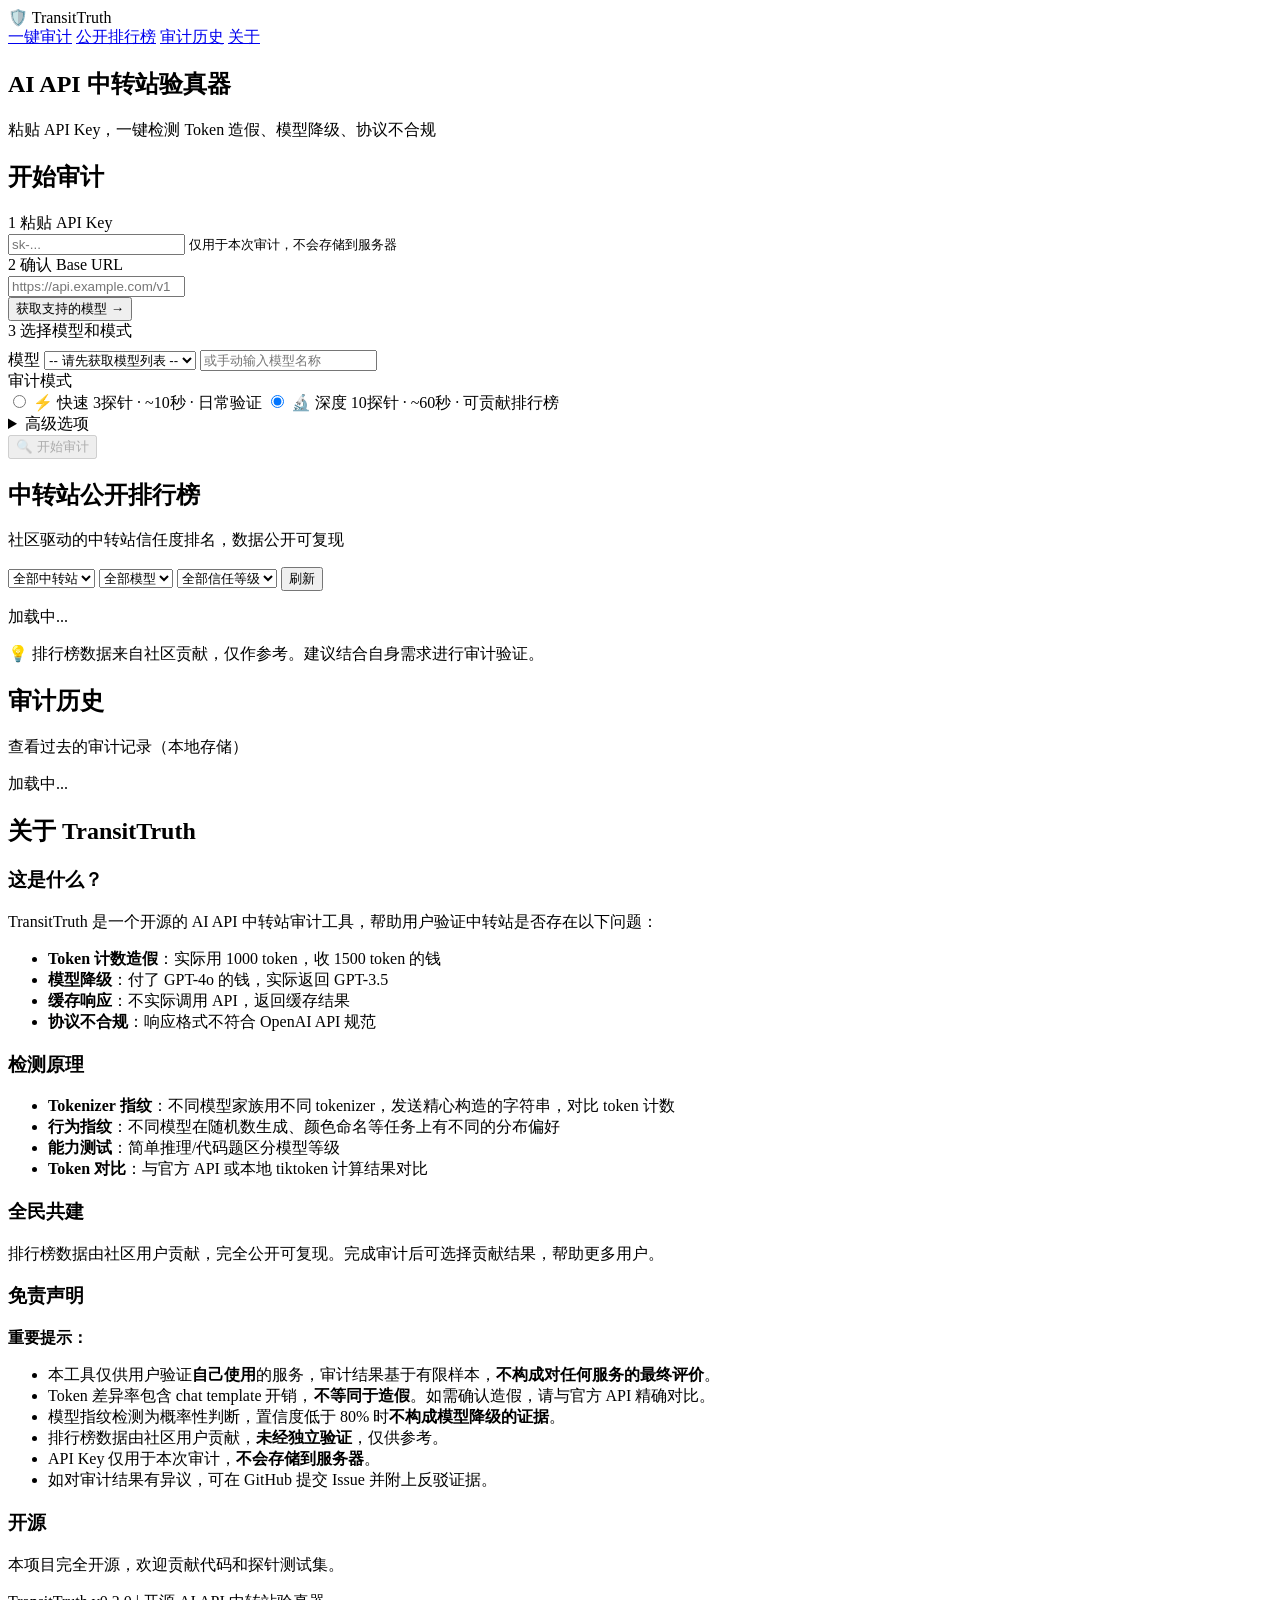
==== frontend/index.html @ 818821e6 "Initial commit: TransitTruth v0.2.0 - AI API Security Audit Platform" ====
<!DOCTYPE html>
<html lang="zh-CN">
<head>
    <meta charset="UTF-8">
    <meta name="viewport" content="width=device-width, initial-scale=1.0">
    <title>TransitTruth - AI API 中转站验真器</title>
    <link rel="stylesheet" href="/static/css/style.css">
</head>
<body>
    <header class="header">
        <div class="container">
            <div class="logo">
                <span class="logo-icon">🛡️</span>
                <span class="logo-text">TransitTruth</span>
            </div>
            <nav class="nav">
                <a href="#audit" class="nav-link active" data-tab="audit">一键审计</a>
                <a href="#ranking" class="nav-link" data-tab="ranking">公开排行榜</a>
                <a href="#history" class="nav-link" data-tab="history">审计历史</a>
                <a href="#about" class="nav-link" data-tab="about">关于</a>
            </nav>
        </div>
    </header>

    <main class="main">
        <div class="container">
            <!-- Audit Tab -->
            <section id="tab-audit" class="tab-content active">
                <div class="hero">
                    <h1>AI API 中转站验真器</h1>
                    <p class="subtitle">粘贴 API Key，一键检测 Token 造假、模型降级、协议不合规</p>
                </div>

                <div class="audit-form-card">
                    <h2>开始审计</h2>

                    <!-- Step 1: API Key -->
                    <div class="form-step active" id="step-key">
                        <div class="step-indicator"><span class="step-num">1</span> 粘贴 API Key</div>
                        <div class="form-group">
                            <input type="password" id="apiKey" placeholder="sk-..." autocomplete="off">
                            <small class="hint">仅用于本次审计，不会存储到服务器</small>
                        </div>
                        <div id="detectStatus" class="detect-status" style="display:none;">
                            <span class="detect-spinner"></span>
                            <span id="detectText">正在自动检测中转站...</span>
                        </div>
                    </div>

                    <!-- Step 2: Base URL -->
                    <div class="form-step" id="step-url">
                        <div class="step-indicator"><span class="step-num">2</span> 确认 Base URL</div>
                        <div class="form-group">
                            <input type="url" id="baseUrl" placeholder="https://api.example.com/v1">
                        </div>
                        <div id="urlSuggestions" class="url-suggestions"></div>
                        <button type="button" id="fetchModelsBtn" class="btn btn-secondary btn-small">获取支持的模型 →</button>
                    </div>

                    <!-- Step 3: Model & Mode -->
                    <div class="form-step" id="step-model">
                        <div class="step-indicator"><span class="step-num">3</span> 选择模型和模式</div>
                        <div class="form-group">
                            <label for="model">模型</label>
                            <select id="modelSelect">
                                <option value="">-- 请先获取模型列表 --</option>
                            </select>
                            <input type="text" id="modelManual" placeholder="或手动输入模型名称" style="margin-top:8px;">
                        </div>
                        <div class="form-group">
                            <label>审计模式</label>
                            <div class="mode-toggle">
                                <label class="mode-option">
                                    <input type="radio" name="mode" value="quick">
                                    <span class="mode-label">⚡ 快速</span>
                                    <span class="mode-desc">3探针 · ~10秒 · 日常验证</span>
                                </label>
                                <label class="mode-option selected">
                                    <input type="radio" name="mode" value="deep" checked>
                                    <span class="mode-label">🔬 深度</span>
                                    <span class="mode-desc">10探针 · ~60秒 · 可贡献排行榜</span>
                                </label>
                            </div>
                        </div>
                    </div>

                    <!-- Advanced options (collapsible) -->
                    <details class="advanced-options">
                        <summary>高级选项</summary>
                        <div class="form-group">
                            <label for="officialKey">官方 API Key（可选）</label>
                            <input type="password" id="officialKey" placeholder="用于精确对比 token 计数">
                        </div>
                        <div class="form-group checkbox-group">
                            <label>检测项目（默认全部开启）</label>
                            <div class="checkboxes">
                                <label><input type="checkbox" name="checks" value="token" checked> Token 计数验证</label>
                                <label><input type="checkbox" name="checks" value="fingerprint" checked> 模型指纹检测</label>
                                <label><input type="checkbox" name="checks" value="latency" checked> 延迟与可用性</label>
                                <label><input type="checkbox" name="checks" value="protocol" checked> 协议合规性</label>
                            </div>
                        </div>
                    </details>

                    <button type="button" id="submitBtn" class="btn btn-primary btn-large" disabled>
                        <span class="btn-text">🔍 开始审计</span>
                        <span class="btn-loading" style="display:none;">审计中...</span>
                    </button>

                    <!-- Progress bar -->
                    <div id="progressSection" class="progress-section" style="display:none;">
                        <div class="progress-bar">
                            <div id="progressFill" class="progress-fill"></div>
                        </div>
                        <div id="progressText" class="progress-text">正在初始化...</div>
                    </div>
                </div>

                <!-- Results -->
                <div id="results" class="results-section" style="display:none;">
                    <div class="results-header">
                        <h2>审计结果</h2>
                        <span id="auditId" class="audit-id"></span>
                    </div>

                    <div id="overallScore" class="score-card">
                        <div class="score-circle">
                            <span id="scoreValue">0</span>
                            <span class="score-max">/100</span>
                        </div>
                        <div class="score-info">
                            <div class="trust-level" id="trustLevel">--</div>
                            <div class="score-model" id="scoreModel">--</div>
                            <div class="score-url" id="scoreUrl">--</div>
                        </div>
                    </div>

                    <div id="checksList" class="checks-list"></div>

                    <div id="summarySection" class="summary-card">
                        <h3>审计摘要</h3>
                        <pre id="summaryText"></pre>
                    </div>

                    <div id="recommendationsSection" class="recommendations-card">
                        <h3>建议</h3>
                        <ul id="recommendationsList"></ul>
                    </div>

                    <!-- Contribute to ranking -->
                    <div id="contributeSection" class="contribute-card">
                        <h3>📊 贡献到公开排行榜</h3>
                        <p>你的审计结果可以帮助更多用户识别可信的中转站。数据完全公开，可匿名贡献。</p>
                        <div class="contribute-options">
                            <label class="contribute-option">
                                <input type="radio" name="contributeAnon" value="named" checked>
                                <span>署名贡献（显示 GitHub 用户名）</span>
                            </label>
                            <label class="contribute-option">
                                <input type="radio" name="contributeAnon" value="anonymous">
                                <span>匿名贡献</span>
                            </label>
                        </div>
                        <button type="button" id="contributeBtn" class="btn btn-secondary">
                            🚀 一键贡献到排行榜
                        </button>
                        <div id="contributeResult" class="contribute-result" style="display:none;"></div>
                    </div>
                </div>
            </section>

            <!-- Ranking Tab -->
            <section id="tab-ranking" class="tab-content">
                <div class="hero">
                    <h1>中转站公开排行榜</h1>
                    <p class="subtitle">社区驱动的中转站信任度排名，数据公开可复现</p>
                </div>
                <div class="ranking-controls">
                    <select id="rankingFilterRelay">
                        <option value="">全部中转站</option>
                    </select>
                    <select id="rankingFilterModel">
                        <option value="">全部模型</option>
                    </select>
                    <select id="rankingFilterTrust">
                        <option value="">全部信任等级</option>
                        <option value="high">高信任</option>
                        <option value="medium">中等</option>
                        <option value="low">低信任</option>
                        <option value="critical">危险</option>
                    </select>
                    <button id="refreshRanking" class="btn btn-secondary">刷新</button>
                </div>
                <div id="rankingTable" class="ranking-table">
                    <p class="loading-text">加载中...</p>
                </div>
                <div class="ranking-note">
                    <p>💡 排行榜数据来自社区贡献，仅作参考。建议结合自身需求进行审计验证。</p>
                </div>
            </section>

            <!-- History Tab -->
            <section id="tab-history" class="tab-content">
                <div class="hero">
                    <h1>审计历史</h1>
                    <p class="subtitle">查看过去的审计记录（本地存储）</p>
                </div>
                <div id="historyList" class="history-list">
                    <p class="loading-text">加载中...</p>
                </div>
            </section>

            <!-- About Tab -->
            <section id="tab-about" class="tab-content">
                <div class="hero">
                    <h1>关于 TransitTruth</h1>
                </div>
                <div class="about-content">
                    <h3>这是什么？</h3>
                    <p>TransitTruth 是一个开源的 AI API 中转站审计工具，帮助用户验证中转站是否存在以下问题：</p>
                    <ul>
                        <li><strong>Token 计数造假</strong>：实际用 1000 token，收 1500 token 的钱</li>
                        <li><strong>模型降级</strong>：付了 GPT-4o 的钱，实际返回 GPT-3.5</li>
                        <li><strong>缓存响应</strong>：不实际调用 API，返回缓存结果</li>
                        <li><strong>协议不合规</strong>：响应格式不符合 OpenAI API 规范</li>
                    </ul>

                    <h3>检测原理</h3>
                    <ul>
                        <li><strong>Tokenizer 指纹</strong>：不同模型家族用不同 tokenizer，发送精心构造的字符串，对比 token 计数</li>
                        <li><strong>行为指纹</strong>：不同模型在随机数生成、颜色命名等任务上有不同的分布偏好</li>
                        <li><strong>能力测试</strong>：简单推理/代码题区分模型等级</li>
                        <li><strong>Token 对比</strong>：与官方 API 或本地 tiktoken 计算结果对比</li>
                    </ul>

                    <h3>全民共建</h3>
                    <p>排行榜数据由社区用户贡献，完全公开可复现。完成审计后可选择贡献结果，帮助更多用户。</p>

                    <h3>免责声明</h3>
                    <p><strong>重要提示：</strong></p>
                    <ul>
                        <li>本工具仅供用户验证<strong>自己使用</strong>的服务，审计结果基于有限样本，<strong>不构成对任何服务的最终评价</strong>。</li>
                        <li>Token 差异率包含 chat template 开销，<strong>不等同于造假</strong>。如需确认造假，请与官方 API 精确对比。</li>
                        <li>模型指纹检测为概率性判断，置信度低于 80% 时<strong>不构成模型降级的证据</strong>。</li>
                        <li>排行榜数据由社区用户贡献，<strong>未经独立验证</strong>，仅供参考。</li>
                        <li>API Key 仅用于本次审计，<strong>不会存储到服务器</strong>。</li>
                        <li>如对审计结果有异议，可在 GitHub 提交 Issue 并附上反驳证据。</li>
                    </ul>

                    <h3>开源</h3>
                    <p>本项目完全开源，欢迎贡献代码和探针测试集。</p>
                </div>
            </section>
        </div>
    </main>

    <footer class="footer">
        <div class="container">
            <p>TransitTruth v0.2.0 | 开源 AI API 中转站验真器</p>
        </div>
    </footer>

    <script src="/static/js/app.js"></script>
</body>
</html>
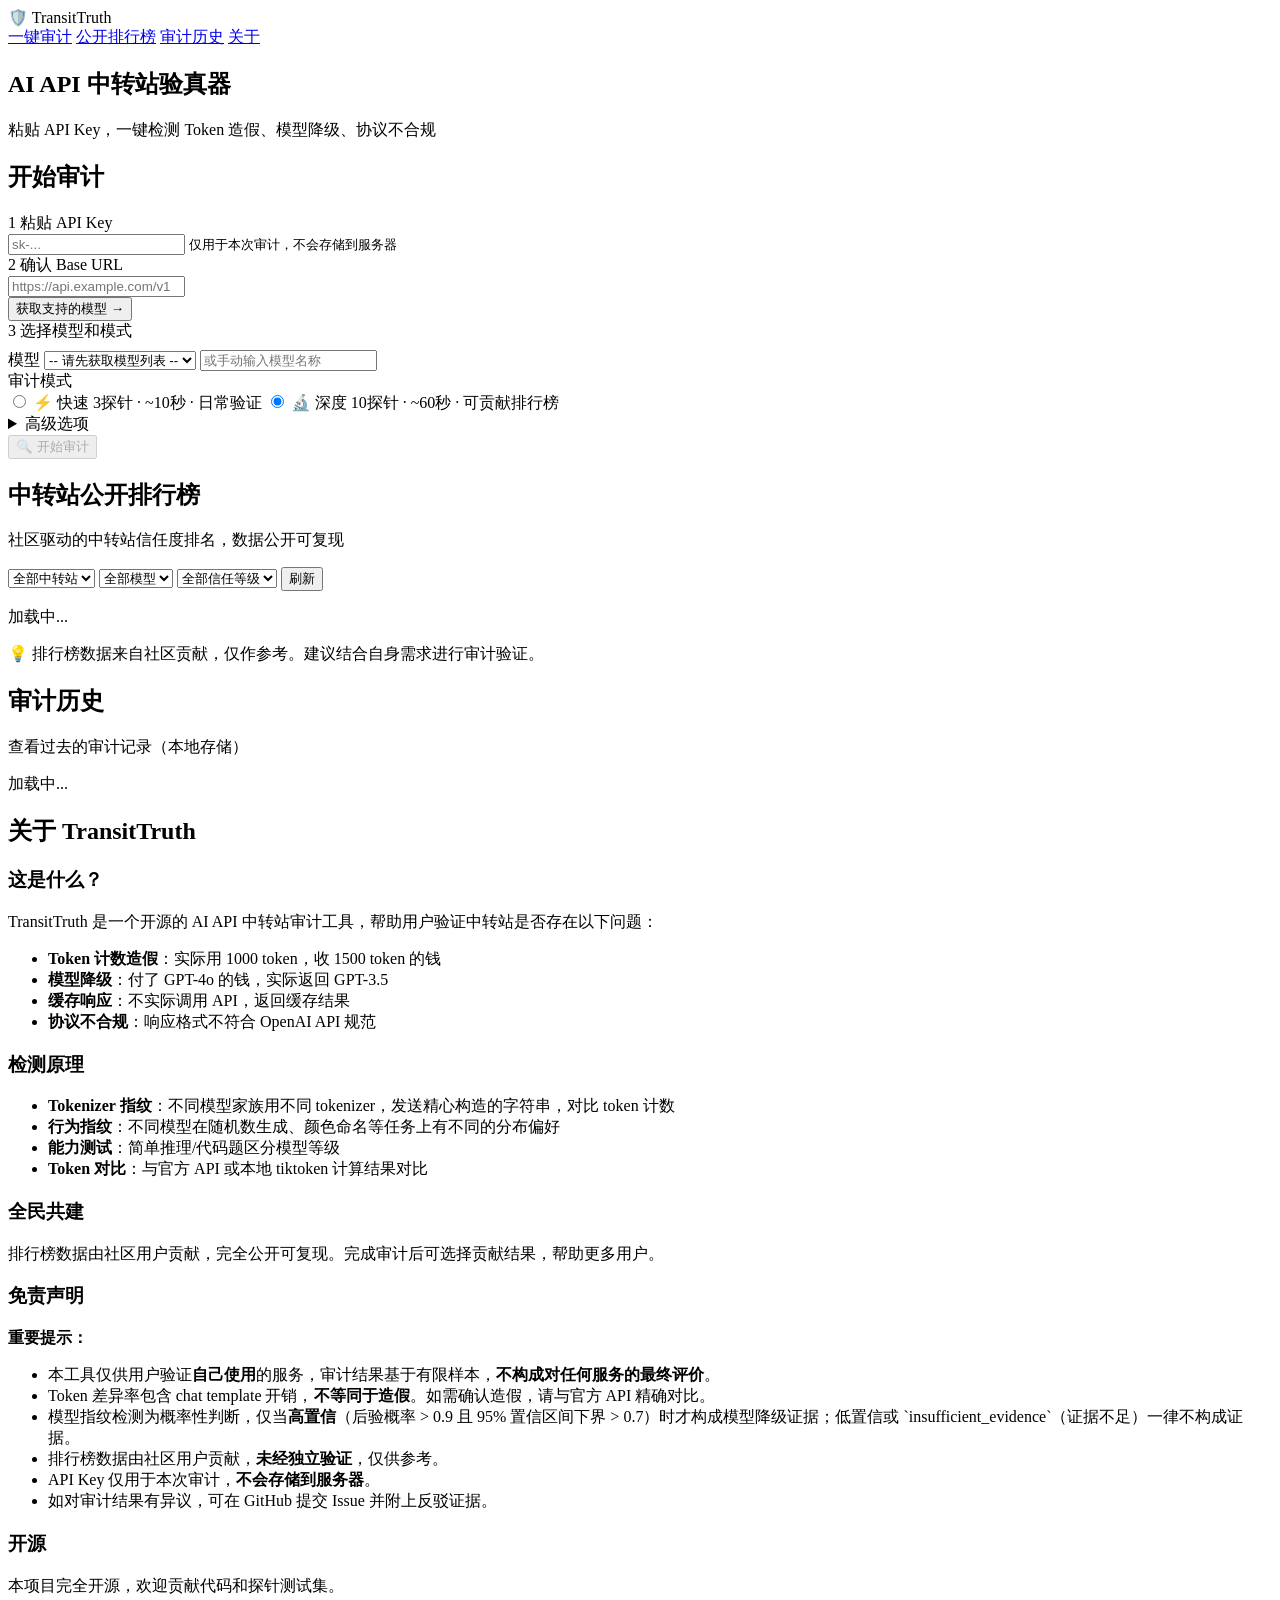
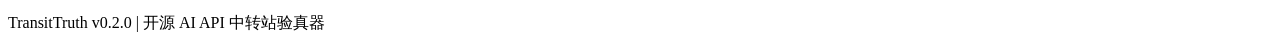
==== commit cf419c3b: "docs: align test counts, probe composition, confidence threshold and UCSB wording Pure docs-only hyg" ====
--- a/frontend/index.html
+++ b/frontend/index.html
@@ -241,7 +241,7 @@
                     <ul>
                         <li>本工具仅供用户验证<strong>自己使用</strong>的服务，审计结果基于有限样本，<strong>不构成对任何服务的最终评价</strong>。</li>
                         <li>Token 差异率包含 chat template 开销，<strong>不等同于造假</strong>。如需确认造假，请与官方 API 精确对比。</li>
-                        <li>模型指纹检测为概率性判断，置信度低于 80% 时<strong>不构成模型降级的证据</strong>。</li>
+                        <li>模型指纹检测为概率性判断，仅当<strong>高置信</strong>（后验概率 &gt; 0.9 且 95% 置信区间下界 &gt; 0.7）时才构成模型降级证据；低置信或 `insufficient_evidence`（证据不足）一律不构成证据。</li>
                         <li>排行榜数据由社区用户贡献，<strong>未经独立验证</strong>，仅供参考。</li>
                         <li>API Key 仅用于本次审计，<strong>不会存储到服务器</strong>。</li>
                         <li>如对审计结果有异议，可在 GitHub 提交 Issue 并附上反驳证据。</li>
